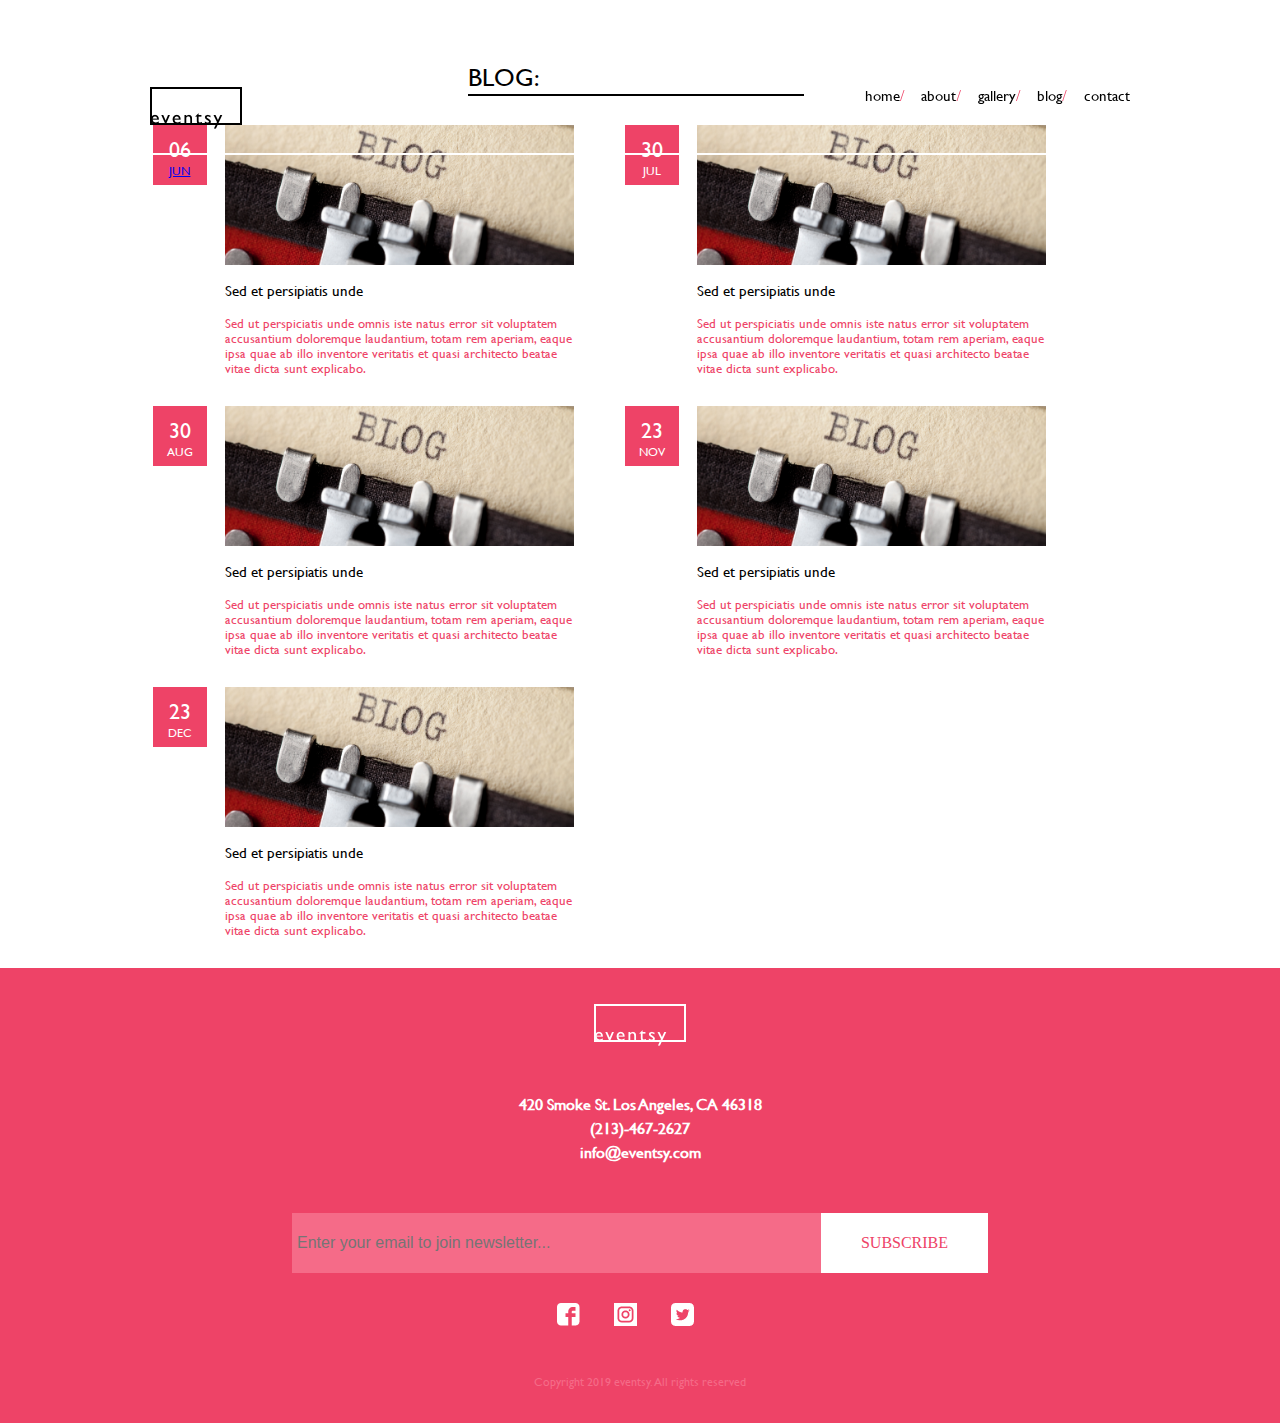
==== blog.html @ 3c8d27f4 "Initial commit" ====
<!DOCTYPE html>
<html lang="en">
  <head>
    <meta charset="UTF-8" />
    <meta http-equiv="X-UA-Compatible" content="IE=edge" />
    <meta name="viewport" content="width=device-width, initial-scale=1.0" />
    <title>Blog</title>
    <link rel="stylesheet" href="css/styles.css" />
  </head>
  <body>
    <nav id="black">
      <div class="logo">
        <img src="images/logo/logo-black.png" alt="eventsy" />
      </div>
      <div class="aboutLinks">
        <a id="home" href="#">home</a><span>/</span>
        <a id="about" href="#">about</a><span>/</span>
        <a id="gallery" href="#">gallery</a><span>/</span>
        <a id="blog" href="#">blog</a><span>/</span>
        <a id="contact" href="#">contact</a>
      </div>
    </nav>
    <div class="gallery">blog:</div>
    <div class="blogWrapper">
      <div class="blog-group">
        <div class="date">
          <div class="day">06</div>
          <div class="month"><a id="jun" href="#">JUN</a> </div>
        </div>
        <div class="picture-group">
          <div class="blog-picture"></div>
          <div class="blog-title">Sed et persipiatis unde</div>
          <div class="blog-story"><p>Sed ut perspiciatis unde omnis iste natus error sit voluptatem accusantium doloremque laudantium, totam rem aperiam, eaque ipsa quae ab illo inventore veritatis et quasi architecto beatae vitae dicta sunt explicabo. </p></div>
        </div>
      </div>
      <div class="blog-group">
        <div class="date">
          <div class="day">30</div>
          <div class="month">JUL</div>
        </div>
        <div class="picture-group">
          <div class="blog-picture"></div>
          <div class="blog-title">Sed et persipiatis unde</div>
          <div class="blog-story"><p>Sed ut perspiciatis unde omnis iste natus error sit voluptatem accusantium doloremque laudantium, totam rem aperiam, eaque ipsa quae ab illo inventore veritatis et quasi architecto beatae vitae dicta sunt explicabo. </p></div>
        </div>
      </div>
    </div>
    <div class="blogWrapper">
      <div class="blog-group">
        <div class="date">
          <div class="day">30</div>
          <div class="month">AUG</div>
        </div>
        <div class="picture-group">
          <div class="blog-picture"></div>
          <div class="blog-title">Sed et persipiatis unde</div>
          <div class="blog-story"><p>Sed ut perspiciatis unde omnis iste natus error sit voluptatem accusantium doloremque laudantium, totam rem aperiam, eaque ipsa quae ab illo inventore veritatis et quasi architecto beatae vitae dicta sunt explicabo. </p></div>
        </div>
      </div>
      <div class="blog-group">
        <div class="date">
          <div class="day">23</div>
          <div class="month">NOV</div>
        </div>
        <div class="picture-group">
          <div class="blog-picture"></div>
          <div class="blog-title">Sed et persipiatis unde</div>
          <div class="blog-story"><p>Sed ut perspiciatis unde omnis iste natus error sit voluptatem accusantium doloremque laudantium, totam rem aperiam, eaque ipsa quae ab illo inventore veritatis et quasi architecto beatae vitae dicta sunt explicabo. </p></div>
        </div>
      </div>
    </div>
    <div class="blogWrapper">
      <div class="blog-group">
        <div class="date">
          <div class="day">23</div>
          <div class="month">DEC</div>
        </div>
        <div class="picture-group">
          <div class="blog-picture"></div>
          <div class="blog-title">Sed et persipiatis unde</div>
          <div class="blog-story"><p>Sed ut perspiciatis unde omnis iste natus error sit voluptatem accusantium doloremque laudantium, totam rem aperiam, eaque ipsa quae ab illo inventore veritatis et quasi architecto beatae vitae dicta sunt explicabo. </p></div>
        </div>
      </div>
      </div>
    </div>

    <footer>
      <div class="logo">
        <img src="images/logo/logo-white.png" alt="eventsy" />
      </div>
      <div class="address">
        <h3>420 Smoke St. Los Angeles, CA 46318</h3>
        <h3>(213)-467-2627</h3>
        <h3>info@eventsy.com</h3>
      </div>
      <div class="newsletter">
        <input
          type="text"
          placeholder="Enter your email to join newsletter..."
        />
        <div class="subscripe">subscribe</div>
      </div>
      <div class="social">
        <img src="images/social/facebook.png" alt="facebook" />
        <img src="images/social/instagram.png" alt="instagram" />
        <img src="images/social/twitter.png" alt="twitter" />
      </div>
      <div class="copyright">Copyright 2019 eventsy. All rights reserved</div>
    </footer>
  </body>
</html>
---- css/styles.css ----
* {
  margin: 0;
  padding: 0;
  -webkit-box-sizing: border-box;
          box-sizing: border-box;
}

html, body {
  height: 100%;
}

h1, h2, h3, h4, h5, h6, p {
  margin-bottom: 16px;
}

@font-face {
  font-family: gillsans;
  src: url(../fonts/GillSans.ttc);
}
@font-face {
  font-family: pts-bold;
  src: url(../fonts/PTSerif-Bold.ttf);
}
@font-face {
  font-family: pts-bi;
  src: url(../fonts/PTSerif-BoldItalic.ttf);
}
@font-face {
  font-family: pts-i;
  src: url(../fonts/PTSerif-Italic.ttf);
}
@font-face {
  font-family: pts-reg;
  src: url(../fonts/PTSerif-Regular.ttf);
}
nav {
  position: fixed;
  left: 0;
  right: 0;
  margin-left: auto;
  margin-right: auto;
  width: 980px;
  height: 92px;
  border-bottom: solid 2px white;
  display: -webkit-box;
  display: -ms-flexbox;
  display: flex;
  -webkit-box-pack: justify;
      -ms-flex-pack: justify;
          justify-content: space-between;
  -webkit-box-align: center;
      -ms-flex-align: center;
          align-items: center;
}
nav .logo {
  width: 109px;
  height: 42px;
  background-image: url(/images/logo/logo-white.png);
  background-repeat: no-repeat;
}
nav .links {
  width: 265px;
  height: 42px;
}
nav .links a {
  font-family: gillsans;
  text-decoration: none;
  font-size: 15px;
  color: #FFFFFF;
}
nav .links span {
  color: #EE4367;
  padding-right: 13px;
}
nav .aboutLinks {
  width: 265px;
  height: 42px;
}
nav .aboutLinks a {
  font-family: gillsans;
  text-decoration: none;
  font-size: 15px;
  color: #000000;
}
nav .aboutLinks span {
  color: #EE4367;
  padding-right: 13px;
}

.aboutBlack {
  border-bottom: 2px solid black;
}

.aboutLogo {
  width: 109px;
  height: 42px;
  background-repeat: no-repeat;
  background-image: url(/images/logo/logo-black.png);
}

.heroHome {
  width: 100%;
  height: 500px;
  background-image: -webkit-gradient(linear, left top, left bottom, from(rgba(255, 209, 64, 0.5)), to(rgba(255, 209, 64, 0.5))), url(../images/home-hero.jpg);
  background-image: linear-gradient(rgba(255, 209, 64, 0.5), rgba(255, 209, 64, 0.5)), url(../images/home-hero.jpg);
  background-position: center;
  background-repeat: no-repeat;
  background-size: cover;
}
.heroHome .header {
  width: 325px;
  height: 52px;
  margin: 0 auto;
  margin-bottom: 8px;
}
.heroHome .header h1 {
  font-family: pts-reg;
  color: #FFFFFF;
  text-align: center;
  font-size: 40px;
}
.heroHome .lessText {
  width: 374px;
  height: 25px;
  margin: 0 auto;
  margin-bottom: 48px;
}
.heroHome .lessText h4 {
  font-family: gillsans;
  font-size: 20px;
  text-align: center;
  color: #EE4367;
}
.heroHome .headerText {
  width: 714px;
  height: 50px;
  margin: 0 auto;
  margin-bottom: 47px;
}
.heroHome .headerText p {
  font-family: gillsans;
  font-size: 20px;
  color: #FFFFFF;
  text-align: center;
}
.heroHome .readMore {
  width: 121px;
  height: 40px;
  margin: 0 auto;
  background-color: #EE4367;
  color: #FFFFFF;
  padding: 10.5px 11.5px;
  text-align: center;
  font-size: 15px;
}

.ceoWrapper {
  width: 100%;
  height: 300px;
}
.ceoWrapper .ceoQuote {
  width: 789px;
  min-height: 90px;
  margin: 0 auto;
  margin-top: 63px;
  margin-bottom: 76px;
}
.ceoWrapper .ceoQuote p {
  font-size: 15px;
  font-family: gillsans;
  color: #FFD140;
}
.ceoWrapper .ceoQuote h4 {
  font-family: pts-reg;
  font-size: 15px;
  color: #EE4367;
  margin-bottom: 0;
}
.ceoWrapper .ceoQuote h6 {
  font-family: pts-reg;
  color: #A8A8A8;
  font-size: 10px;
}

.eventWrapper {
  width: 100%;
  min-height: 320px;
  padding: 51px 40px;
  display: -webkit-box;
  display: -ms-flexbox;
  display: flex;
  -webkit-box-orient: vertical;
  -webkit-box-direction: normal;
      -ms-flex-direction: column;
          flex-direction: column;
  background-color: #540D6E;
}
.eventWrapper .upcoming-events {
  color: #FFFFFF;
  font-family: gillsans;
  width: 336px;
  height: 33px;
  text-transform: uppercase;
  font-size: 25px;
  border-bottom: 2px solid #FFFFFF;
}
.eventWrapper .date-time-wrapper {
  width: 1198px;
  height: 124px;
  margin-top: 34px;
  display: -webkit-box;
  display: -ms-flexbox;
  display: flex;
}
.eventWrapper .date-time-wrapper .date-time-text {
  display: -webkit-box;
  display: -ms-flexbox;
  display: flex;
  margin-right: 20px;
  height: 124px;
  min-width: 222px;
}
.eventWrapper .date-time-wrapper .date-time-text .date {
  display: -webkit-box;
  display: -ms-flexbox;
  display: flex;
  -webkit-box-align: end;
      -ms-flex-align: end;
          align-items: flex-end;
  -webkit-box-pack: end;
      -ms-flex-pack: end;
          justify-content: flex-end;
  height: 60px;
  width: 60px;
  padding: 7px 9px;
  background-color: #EE4367;
  position: relative;
}
.eventWrapper .date-time-wrapper .date-time-text .date .day {
  text-align: center;
  font-family: gillsans;
  color: #FFFFFF;
  font-size: 22px;
  position: absolute;
  top: 5px;
  left: 17px;
}
.eventWrapper .date-time-wrapper .date-time-text .date .month {
  text-align: center;
  font-family: gillsans;
  font-size: 12px;
  color: #FFFFFF;
  position: absolute;
  right: 20px;
}
.eventWrapper .date-time-wrapper .date-time-text .textWrapper .topText {
  height: 43px;
  width: 143px;
  margin-left: 20px;
}
.eventWrapper .date-time-wrapper .date-time-text .textWrapper .topText p {
  color: #FFFFFF;
  font-family: gillsans;
  font-size: 15px;
}
.eventWrapper .date-time-wrapper .date-time-text .textWrapper .bottomText {
  height: 80px;
  width: 142px;
  margin-left: 20px;
}
.eventWrapper .date-time-wrapper .date-time-text .textWrapper .bottomText p {
  color: #EE4367;
  font-family: gillsans;
  font-size: 13px;
}

.aboutHero {
  width: 979px;
  height: 378px;
  margin: 0 auto;
  margin-top: 85px;
  background-image: -webkit-gradient(linear, left top, left bottom, from(rgba(255, 209, 64, 0.5)), to(rgba(255, 209, 64, 0.5))), url(../images/about.jpg);
  background-image: linear-gradient(rgba(255, 209, 64, 0.5), rgba(255, 209, 64, 0.5)), url(../images/about.jpg);
  background-repeat: no-repeat;
  background-position: center;
  background-size: cover;
}

.our-history {
  color: #000;
  font-family: gillsans;
  width: 336px;
  height: 33px;
  text-transform: uppercase;
  font-size: 25px;
  border-bottom: 2px solid #000000;
  margin-left: 468px;
  margin-top: -25px;
  margin-bottom: 36px;
}

.aboutText {
  width: 980px;
  height: 96px;
  margin-left: 468px;
  margin-bottom: 95px;
}
.aboutText p {
  font-family: gillsans;
  font-size: 16px;
}

.gallery {
  color: #000;
  font-family: gillsans;
  width: 336px;
  height: 33px;
  text-transform: uppercase;
  font-size: 25px;
  border-bottom: 2px solid #000000;
  margin-left: 468px;
  margin-top: 63px;
  margin-bottom: 29px;
}

.galleryWrapper {
  width: 975px;
  min-height: 494px;
  margin: 0 auto;
  margin-bottom: 60px;
}
.galleryWrapper .gallery-top-row {
  display: -webkit-box;
  display: -ms-flexbox;
  display: flex;
  -webkit-box-pack: justify;
      -ms-flex-pack: justify;
          justify-content: space-between;
  margin-bottom: 17px;
}
.galleryWrapper .gallery-top-row .gallery-one {
  width: 489px;
  height: 187px;
  background-image: -webkit-gradient(linear, left top, left bottom, from(rgba(255, 209, 64, 0.5)), to(rgba(255, 209, 64, 0.5))), url(../images/gallery/1.png);
  background-image: linear-gradient(rgba(255, 209, 64, 0.5), rgba(255, 209, 64, 0.5)), url(../images/gallery/1.png);
  background-position: center;
  background-size: cover;
  background-repeat: no-repeat;
}
.galleryWrapper .gallery-top-row .gallery-two {
  width: 187px;
  height: 187px;
  background-image: -webkit-gradient(linear, left top, left bottom, from(rgba(238, 67, 103, 0.5)), to(rgba(238, 67, 103, 0.5))), url(../images/gallery/2.jpeg);
  background-image: linear-gradient(rgba(238, 67, 103, 0.5), rgba(238, 67, 103, 0.5)), url(../images/gallery/2.jpeg);
  background-position: center;
  background-size: cover;
  background-repeat: no-repeat;
}
.galleryWrapper .gallery-top-row .gallery-three {
  width: 265px;
  height: 187px;
  background-image: -webkit-gradient(linear, left top, left bottom, from(rgba(8, 173, 105, 0.5)), to(rgba(8, 173, 105, 0.5))), url(../images/gallery/3.jpg);
  background-image: linear-gradient(rgba(8, 173, 105, 0.5), rgba(8, 173, 105, 0.5)), url(../images/gallery/3.jpg);
  background-position: center;
  background-size: cover;
  background-repeat: no-repeat;
}
.galleryWrapper .gallery-bottom-row {
  display: -webkit-box;
  display: -ms-flexbox;
  display: flex;
  -webkit-box-pack: justify;
      -ms-flex-pack: justify;
          justify-content: space-between;
}
.galleryWrapper .gallery-bottom-row .gallery-four {
  width: 603px;
  height: 306px;
  background-image: -webkit-gradient(linear, left top, left bottom, from(rgba(84, 13, 110, 0.5)), to(rgba(84, 13, 110, 0.5))), url(../images/gallery/4.jpg);
  background-image: linear-gradient(rgba(84, 13, 110, 0.5), rgba(84, 13, 110, 0.5)), url(../images/gallery/4.jpg);
  background-position: center;
  background-size: cover;
  background-repeat: no-repeat;
}
.galleryWrapper .gallery-bottom-row .gallery-five {
  width: 355px;
  height: 306px;
  background-image: -webkit-gradient(linear, left top, left bottom, from(rgba(59, 206, 171, 0.5)), to(rgba(59, 206, 171, 0.5))), url(../images/gallery/5.png);
  background-image: linear-gradient(rgba(59, 206, 171, 0.5), rgba(59, 206, 171, 0.5)), url(../images/gallery/5.png);
  background-position: center;
  background-size: cover;
  background-repeat: no-repeat;
}

.gallery-one-hero {
  width: 980px;
  height: 364px;
  margin: 0 auto;
  margin-top: 50px;
  background-image: -webkit-gradient(linear, left top, left bottom, from(rgba(255, 209, 64, 0.5)), to(rgba(255, 209, 64, 0.5))), url(../images/gallery/1.png);
  background-image: linear-gradient(rgba(255, 209, 64, 0.5), rgba(255, 209, 64, 0.5)), url(../images/gallery/1.png);
  background-position: center;
  background-size: cover;
  background-repeat: no-repeat;
  display: -webkit-box;
  display: -ms-flexbox;
  display: flex;
}
.gallery-one-hero .text-1 {
  height: 200px;
  width: 200px;
  font-size: 300px;
  display: -webkit-box;
  display: -ms-flexbox;
  display: flex;
  -webkit-box-align: center;
      -ms-flex-align: center;
          align-items: center;
  -webkit-box-pack: center;
      -ms-flex-pack: center;
          justify-content: center;
  margin-top: 150px;
  font-family: gillsans;
  color: #FFD140;
}
.gallery-one-hero .gallery-title-1 {
  width: 800px;
  height: 109px;
  margin-top: 260px;
  display: -webkit-box;
  display: -ms-flexbox;
  display: flex;
  -webkit-box-align: center;
      -ms-flex-align: center;
          align-items: center;
  -webkit-box-pack: center;
      -ms-flex-pack: center;
          justify-content: center;
}
.gallery-one-hero .gallery-title-1 h1 {
  font-size: 140px;
  color: #FFD140;
  font-family: gillsans;
}

.gallery-text-wrapper {
  width: 980px;
  height: 135px;
  margin: 0 auto;
  margin-top: 44px;
  margin-bottom: 73px;
  display: -webkit-box;
  display: -ms-flexbox;
  display: flex;
  -webkit-box-pack: justify;
      -ms-flex-pack: justify;
          justify-content: space-between;
}
.gallery-text-wrapper .text-left {
  width: 449px;
  height: 100%;
}
.gallery-text-wrapper .text-left p {
  font-family: gillsans;
  font-size: 16px;
}
.gallery-text-wrapper .text-right {
  width: 412px;
  height: 100%;
}
.gallery-text-wrapper .text-right p {
  font-family: gillsans;
  font-size: 16px;
}

.gallery-two-hero {
  width: 980px;
  height: 364px;
  margin: 0 auto;
  margin-top: 50px;
  background-image: -webkit-gradient(linear, left top, left bottom, from(rgba(238, 67, 103, 0.5)), to(rgba(238, 67, 103, 0.5))), url(../images/gallery/2.jpeg);
  background-image: linear-gradient(rgba(238, 67, 103, 0.5), rgba(238, 67, 103, 0.5)), url(../images/gallery/2.jpeg);
  background-position: center;
  background-size: cover;
  background-repeat: no-repeat;
  display: -webkit-box;
  display: -ms-flexbox;
  display: flex;
}

.gallery-three-hero {
  width: 980px;
  height: 364px;
  margin: 0 auto;
  margin-top: 50px;
  background-image: -webkit-gradient(linear, left top, left bottom, from(rgba(8, 173, 105, 0.5)), to(rgba(8, 173, 105, 0.5))), url(../images/gallery/3.jpg);
  background-image: linear-gradient(rgba(8, 173, 105, 0.5), rgba(8, 173, 105, 0.5)), url(../images/gallery/3.jpg);
  background-position: center;
  background-size: cover;
  background-repeat: no-repeat;
  display: -webkit-box;
  display: -ms-flexbox;
  display: flex;
}

.gallery-four-hero {
  width: 980px;
  height: 364px;
  margin: 0 auto;
  margin-top: 50px;
  background-image: -webkit-gradient(linear, left top, left bottom, from(rgba(84, 13, 110, 0.5)), to(rgba(84, 13, 110, 0.5))), url(../images/gallery/4.jpg);
  background-image: linear-gradient(rgba(84, 13, 110, 0.5), rgba(84, 13, 110, 0.5)), url(../images/gallery/4.jpg);
  background-position: center;
  background-size: cover;
  background-repeat: no-repeat;
  display: -webkit-box;
  display: -ms-flexbox;
  display: flex;
}

.gallery-five-hero {
  width: 980px;
  height: 364px;
  margin: 0 auto;
  margin-top: 50px;
  background-image: -webkit-gradient(linear, left top, left bottom, from(rgba(59, 206, 171, 0.5)), to(rgba(59, 206, 171, 0.5))), url(../images/gallery/5.png);
  background-image: linear-gradient(rgba(59, 206, 171, 0.5), rgba(59, 206, 171, 0.5)), url(../images/gallery/5.png);
  background-position: center;
  background-size: cover;
  background-repeat: no-repeat;
  display: -webkit-box;
  display: -ms-flexbox;
  display: flex;
}

.text-2 {
  height: 200px;
  width: 200px;
  font-size: 300px;
  display: -webkit-box;
  display: -ms-flexbox;
  display: flex;
  -webkit-box-align: center;
      -ms-flex-align: center;
          align-items: center;
  -webkit-box-pack: center;
      -ms-flex-pack: center;
          justify-content: center;
  margin-top: 150px;
  font-family: gillsans;
  color: #EE4367;
}

.text-3 {
  height: 200px;
  width: 200px;
  font-size: 300px;
  display: -webkit-box;
  display: -ms-flexbox;
  display: flex;
  -webkit-box-align: center;
      -ms-flex-align: center;
          align-items: center;
  -webkit-box-pack: center;
      -ms-flex-pack: center;
          justify-content: center;
  margin-top: 150px;
  font-family: gillsans;
  color: #08AD69;
}

.text-4 {
  height: 200px;
  width: 200px;
  font-size: 300px;
  display: -webkit-box;
  display: -ms-flexbox;
  display: flex;
  -webkit-box-align: center;
      -ms-flex-align: center;
          align-items: center;
  -webkit-box-pack: center;
      -ms-flex-pack: center;
          justify-content: center;
  margin-top: 150px;
  font-family: gillsans;
  color: #540D6E;
}

.text-5 {
  height: 200px;
  width: 200px;
  font-size: 300px;
  display: -webkit-box;
  display: -ms-flexbox;
  display: flex;
  -webkit-box-align: center;
      -ms-flex-align: center;
          align-items: center;
  -webkit-box-pack: center;
      -ms-flex-pack: center;
          justify-content: center;
  margin-top: 150px;
  font-family: gillsans;
  color: #3BCEAB;
}

.gallery-title-2 {
  width: 800px;
  height: 109px;
  margin-top: 260px;
  display: -webkit-box;
  display: -ms-flexbox;
  display: flex;
  -webkit-box-align: center;
      -ms-flex-align: center;
          align-items: center;
  -webkit-box-pack: center;
      -ms-flex-pack: center;
          justify-content: center;
}
.gallery-title-2 h1 {
  font-size: 140px;
  color: #EE4367;
  font-family: gillsans;
}

.gallery-title-3 {
  width: 800px;
  height: 109px;
  margin-top: 260px;
  display: -webkit-box;
  display: -ms-flexbox;
  display: flex;
  -webkit-box-align: center;
      -ms-flex-align: center;
          align-items: center;
  -webkit-box-pack: center;
      -ms-flex-pack: center;
          justify-content: center;
}
.gallery-title-3 h1 {
  font-size: 140px;
  color: #08AD69;
  font-family: gillsans;
}

.gallery-title-4 {
  width: 800px;
  height: 109px;
  margin-top: 260px;
  display: -webkit-box;
  display: -ms-flexbox;
  display: flex;
  -webkit-box-align: center;
      -ms-flex-align: center;
          align-items: center;
  -webkit-box-pack: center;
      -ms-flex-pack: center;
          justify-content: center;
}
.gallery-title-4 h1 {
  font-size: 140px;
  color: #540D6E;
  font-family: gillsans;
}

.gallery-title-5 {
  width: 800px;
  height: 109px;
  margin-top: 260px;
  display: -webkit-box;
  display: -ms-flexbox;
  display: flex;
  -webkit-box-align: center;
      -ms-flex-align: center;
          align-items: center;
  -webkit-box-pack: center;
      -ms-flex-pack: center;
          justify-content: center;
}
.gallery-title-5 h1 {
  font-family: gillsans;
  color: #3BCEAB;
  font-size: 140px;
}

.blogWrapper {
  height: 257px;
  width: 975px;
  margin: 0 auto;
  margin-bottom: 24px;
  display: -webkit-box;
  display: -ms-flexbox;
  display: flex;
}
.blogWrapper .blog-group {
  min-height: 257px;
  width: 421px;
  margin-right: 51px;
  display: -webkit-box;
  display: -ms-flexbox;
  display: flex;
}
.blogWrapper .blog-group .date {
  width: 60px;
  height: 60px;
  background-color: #EE4367;
  margin-right: 18px;
}
.blogWrapper .blog-group .date .day {
  text-align: center;
  margin-top: 12px;
  margin-bottom: 2px;
  font-family: gillsans;
  font-size: 22px;
  color: #FFFFFF;
}
.blogWrapper .blog-group .date .month {
  text-align: center;
  font-family: gillsans;
  font-size: 12px;
  color: #FFFFFF;
}
.blogWrapper .blog-group .picture-group {
  width: 380px;
  height: 257px;
}
.blogWrapper .blog-group .picture-group .blog-picture {
  width: 100%;
  height: 140px;
  margin-bottom: 17px;
  background-color: teal;
  background-image: url(../images/blog.jpg);
  background-position: center;
  background-repeat: no-repeat;
  background-size: cover;
}
.blogWrapper .blog-group .picture-group .blog-title {
  width: 100%;
  height: 24px;
  margin-bottom: 10px;
  font-size: 15px;
  font-family: gillsans;
}
.blogWrapper .blog-group .picture-group .blog-story {
  width: 100%;
  height: 66px;
  font-size: 13px;
  font-family: gillsans;
  color: #EE4367;
}

.blog-hero {
  width: 981px;
  height: 300px;
  margin: 0 auto;
  margin-top: 55px;
  margin-bottom: 55px;
  background-image: -webkit-gradient(linear, left top, left bottom, from(rgba(238, 67, 103, 0.5)), to(rgba(238, 67, 103, 0.5))), url(../images/blog.jpg);
  background-image: linear-gradient(rgba(238, 67, 103, 0.5), rgba(238, 67, 103, 0.5)), url(../images/blog.jpg);
  background-position: center;
  background-size: cover;
  background-repeat: no-repeat;
  display: -webkit-box;
  display: -ms-flexbox;
  display: flex;
  -webkit-box-align: center;
      -ms-flex-align: center;
          align-items: center;
  -webkit-box-pack: center;
      -ms-flex-pack: center;
          justify-content: center;
}
.blog-hero .blog-date {
  width: 155px;
  height: 155px;
  background-color: #EE4367;
}
.blog-hero .blog-date .blog-day {
  font-family: gillsans;
  font-size: 55px;
  color: #FFFFFF;
  padding: 21px 50px 5px 50px;
}
.blog-hero .blog-date .blog-month {
  font-family: gillsans;
  font-size: 31px;
  color: #FFFFFF;
  padding: 0px 50px;
}

.blog-one-wrapper {
  height: 433px;
  width: 981px;
  margin: 0 auto;
}
.blog-one-wrapper .blog-header h3 {
  font-size: 20px;
  font-family: gillsans;
  color: #EE4367;
}
.blog-one-wrapper .blog-story p {
  font-size: 20px;
  color: #000000;
  font-family: gillsans;
}

.contact {
  display: -webkit-box;
  display: -ms-flexbox;
  display: flex;
  -webkit-box-pack: center;
      -ms-flex-pack: center;
          justify-content: center;
}
.contact .contactForm {
  width: 529px;
  height: 560px;
}
.contact .contactForm .textFields {
  width: 100%;
  height: 60px;
  margin-bottom: 21px;
  padding-left: 20px;
  background-color: #F5F5F5;
  border: none;
}
.contact .contactForm .messageText {
  width: 100%;
  height: 199px;
  padding-left: 20px;
  margin-bottom: 20px;
  background-color: #F5F5F5;
  border: none;
}
.contact .contactForm .sendMessage {
  width: 168px;
  height: 60px;
  background-color: #EE4367;
  border: none;
  margin-bottom: 215px;
  color: white;
  font-family: gillsans;
  font-size: 16px;
  padding: 20px 0px;
}
.contact .map-image {
  width: 400px;
  height: 442px;
  margin-left: 50px;
  margin-bottom: 34px;
  background-image: url(../images/map.jpg);
  background-position: center;
  background-repeat: no-repeat;
  background-size: cover;
}

footer {
  width: 100%;
  height: 455px;
  background-color: #EE4367;
  display: -webkit-box;
  display: -ms-flexbox;
  display: flex;
  -webkit-box-align: center;
      -ms-flex-align: center;
          align-items: center;
  -webkit-box-orient: vertical;
  -webkit-box-direction: normal;
      -ms-flex-direction: column;
          flex-direction: column;
}
footer .logo {
  margin-top: 36px;
  margin-bottom: 45px;
}
footer .address h3 {
  font-family: gillsans;
  font-size: 16px;
  color: #FFFFFF;
  text-align: center;
  margin-bottom: 5px;
}
footer .newsletter {
  display: -webkit-box;
  display: -ms-flexbox;
  display: flex;
  margin-top: 46px;
  margin-bottom: 30px;
}
footer .newsletter input {
  width: 529px;
  height: 60px;
  background-color: #F56B88;
  border: none;
  font-size: 16px;
  padding-left: 5px;
}
footer .newsletter .subscripe {
  width: 167px;
  height: 60px;
  background-color: #FFFFFF;
  font-size: 16px;
  display: -webkit-box;
  display: -ms-flexbox;
  display: flex;
  -webkit-box-align: center;
      -ms-flex-align: center;
          align-items: center;
  -webkit-box-pack: center;
      -ms-flex-pack: center;
          justify-content: center;
  text-transform: uppercase;
  color: #EE4367;
}
footer .social img {
  padding-right: 30px;
}
footer .copyright {
  margin-top: 45px;
  font-family: gillsans;
  font-size: 12px;
  color: #F56B88;
}
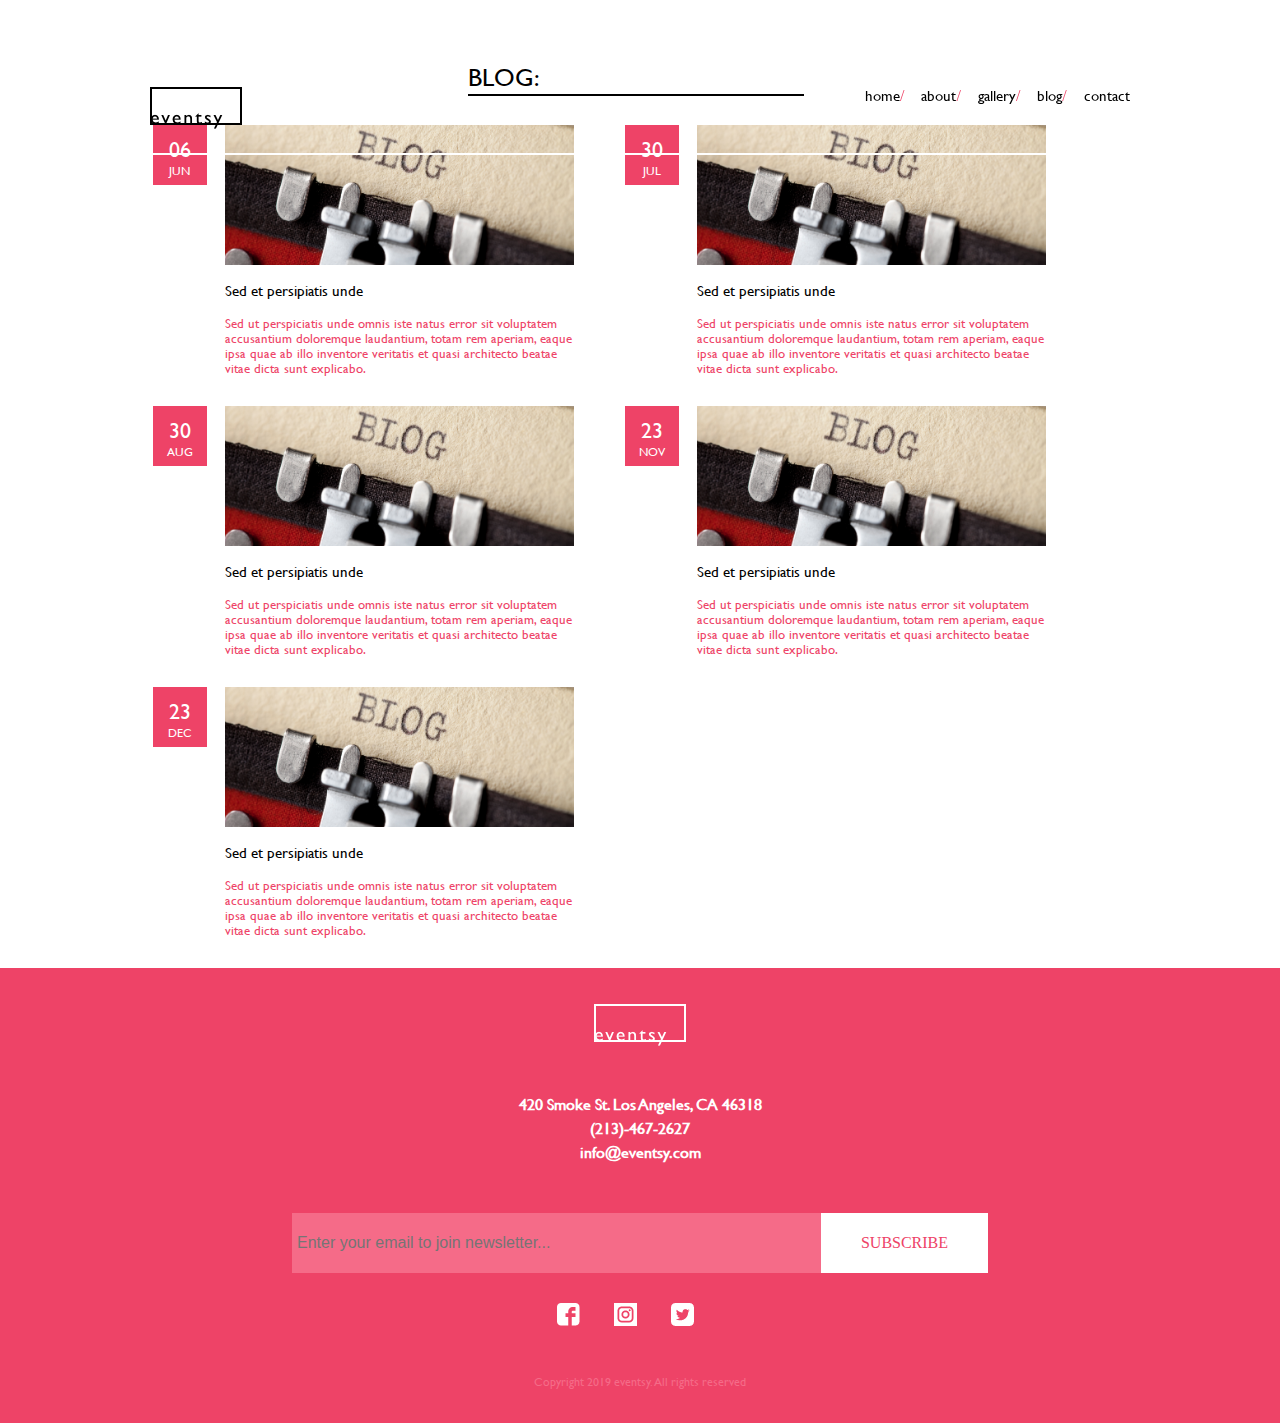
==== commit e5ac45b9: "Updated 10/21/22" ====
--- a/blog.html
+++ b/blog.html
@@ -23,10 +23,10 @@
     <div class="gallery">blog:</div>
     <div class="blogWrapper">
       <div class="blog-group">
-        <div class="date">
+        <a id="blogOne" href="#" class="date">
           <div class="day">06</div>
-          <div class="month"><a id="jun" href="#">JUN</a> </div>
-        </div>
+          <div class="month">JUN</div>
+        </a>
         <div class="picture-group">
           <div class="blog-picture"></div>
           <div class="blog-title">Sed et persipiatis unde</div>
--- a/css/styles.css
+++ b/css/styles.css
@@ -55,7 +55,7 @@
 nav .logo {
   width: 109px;
   height: 42px;
-  background-image: url(/images/logo/logo-white.png);
+  background-image: url(../images/logo/logo-white.png);
   background-repeat: no-repeat;
 }
 nav .links {
@@ -95,7 +95,7 @@
   width: 109px;
   height: 42px;
   background-repeat: no-repeat;
-  background-image: url(/images/logo/logo-black.png);
+  background-image: url(../images/logo/logo-black.png);
 }
 
 .heroHome {
@@ -186,6 +186,7 @@
   width: 100%;
   min-height: 320px;
   padding: 51px 40px;
+  padding-bottom: 100px;
   display: -webkit-box;
   display: -ms-flexbox;
   display: flex;
@@ -338,7 +339,7 @@
           justify-content: space-between;
   margin-bottom: 17px;
 }
-.galleryWrapper .gallery-top-row .gallery-one {
+.galleryWrapper .gallery-top-row .galleryOne {
   width: 489px;
   height: 187px;
   background-image: -webkit-gradient(linear, left top, left bottom, from(rgba(255, 209, 64, 0.5)), to(rgba(255, 209, 64, 0.5))), url(../images/gallery/1.png);
@@ -346,6 +347,10 @@
   background-position: center;
   background-size: cover;
   background-repeat: no-repeat;
+}
+.galleryWrapper .gallery-top-row .galleryOne img {
+  width: 489px;
+  height: 187px;
 }
 .galleryWrapper .gallery-top-row .gallery-two {
   width: 187px;
@@ -707,6 +712,7 @@
   height: 60px;
   background-color: #EE4367;
   margin-right: 18px;
+  text-decoration: none;
 }
 .blogWrapper .blog-group .date .day {
   text-align: center;
